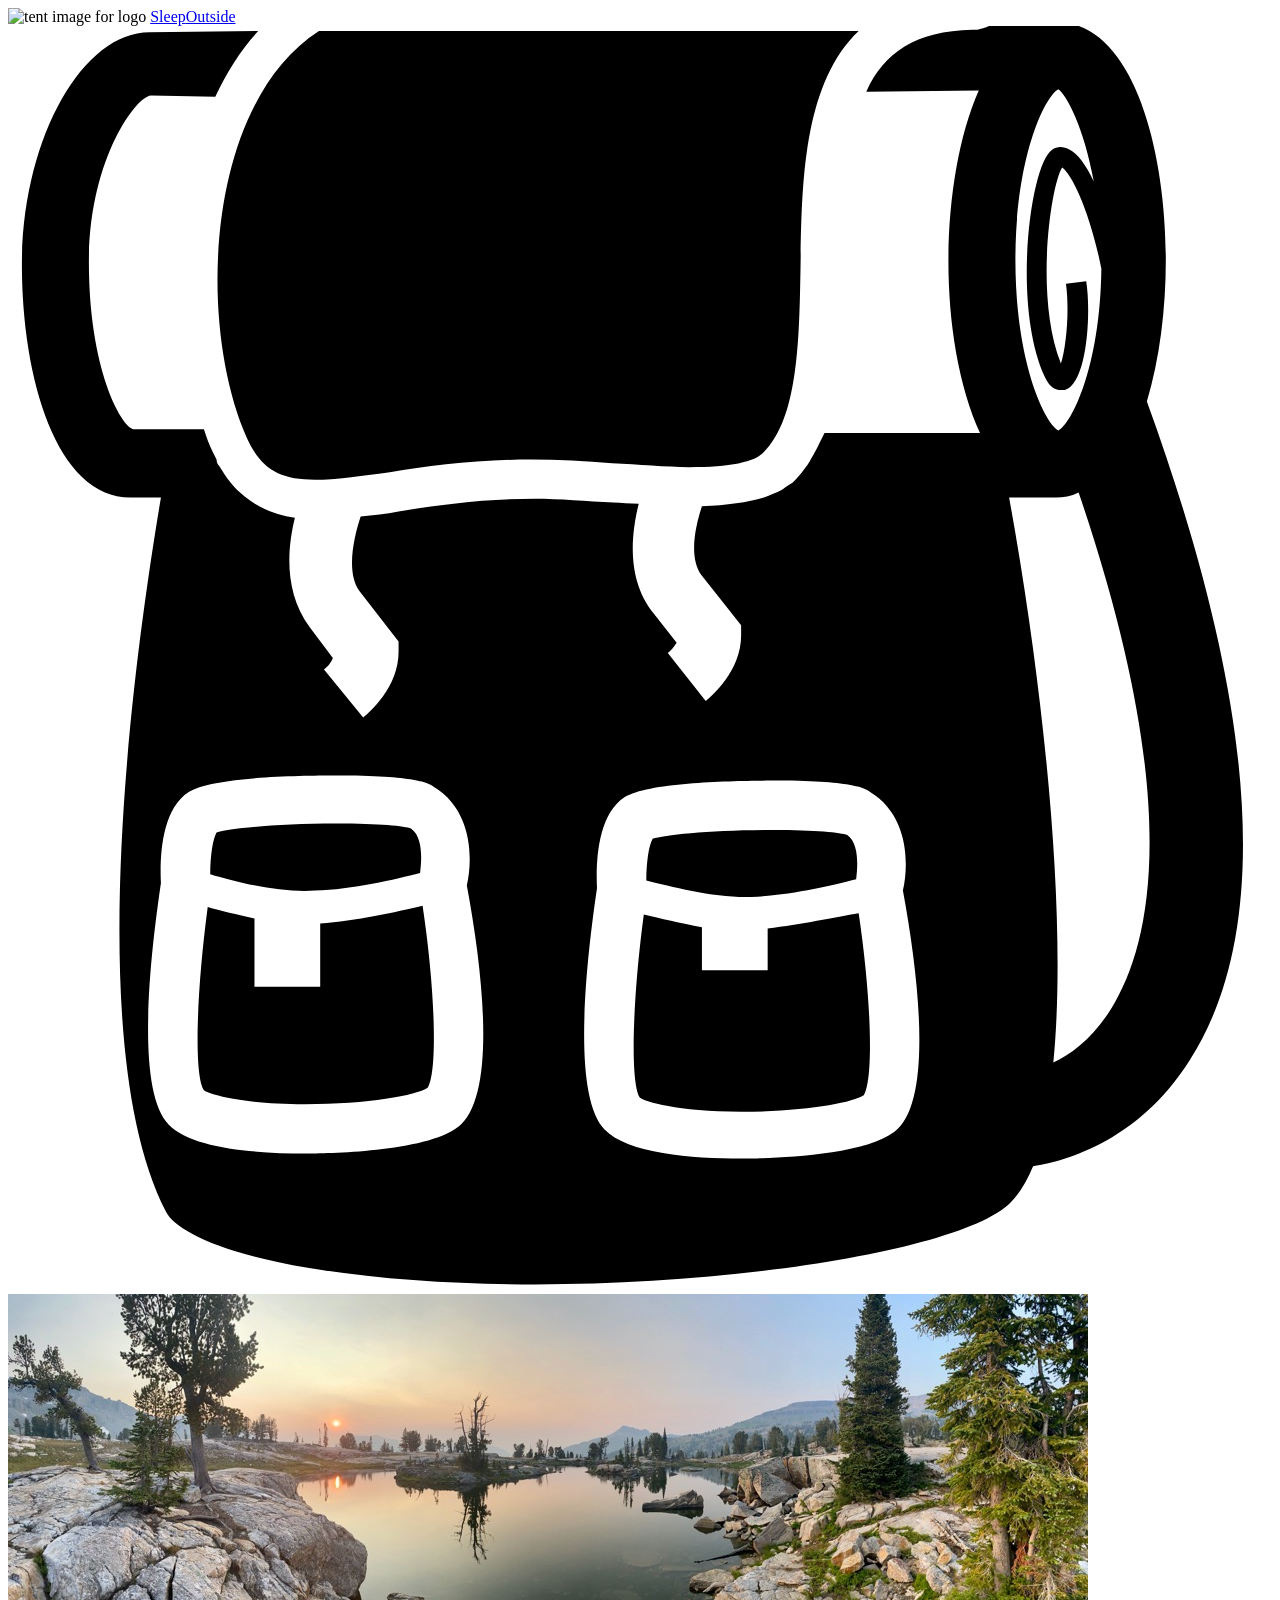
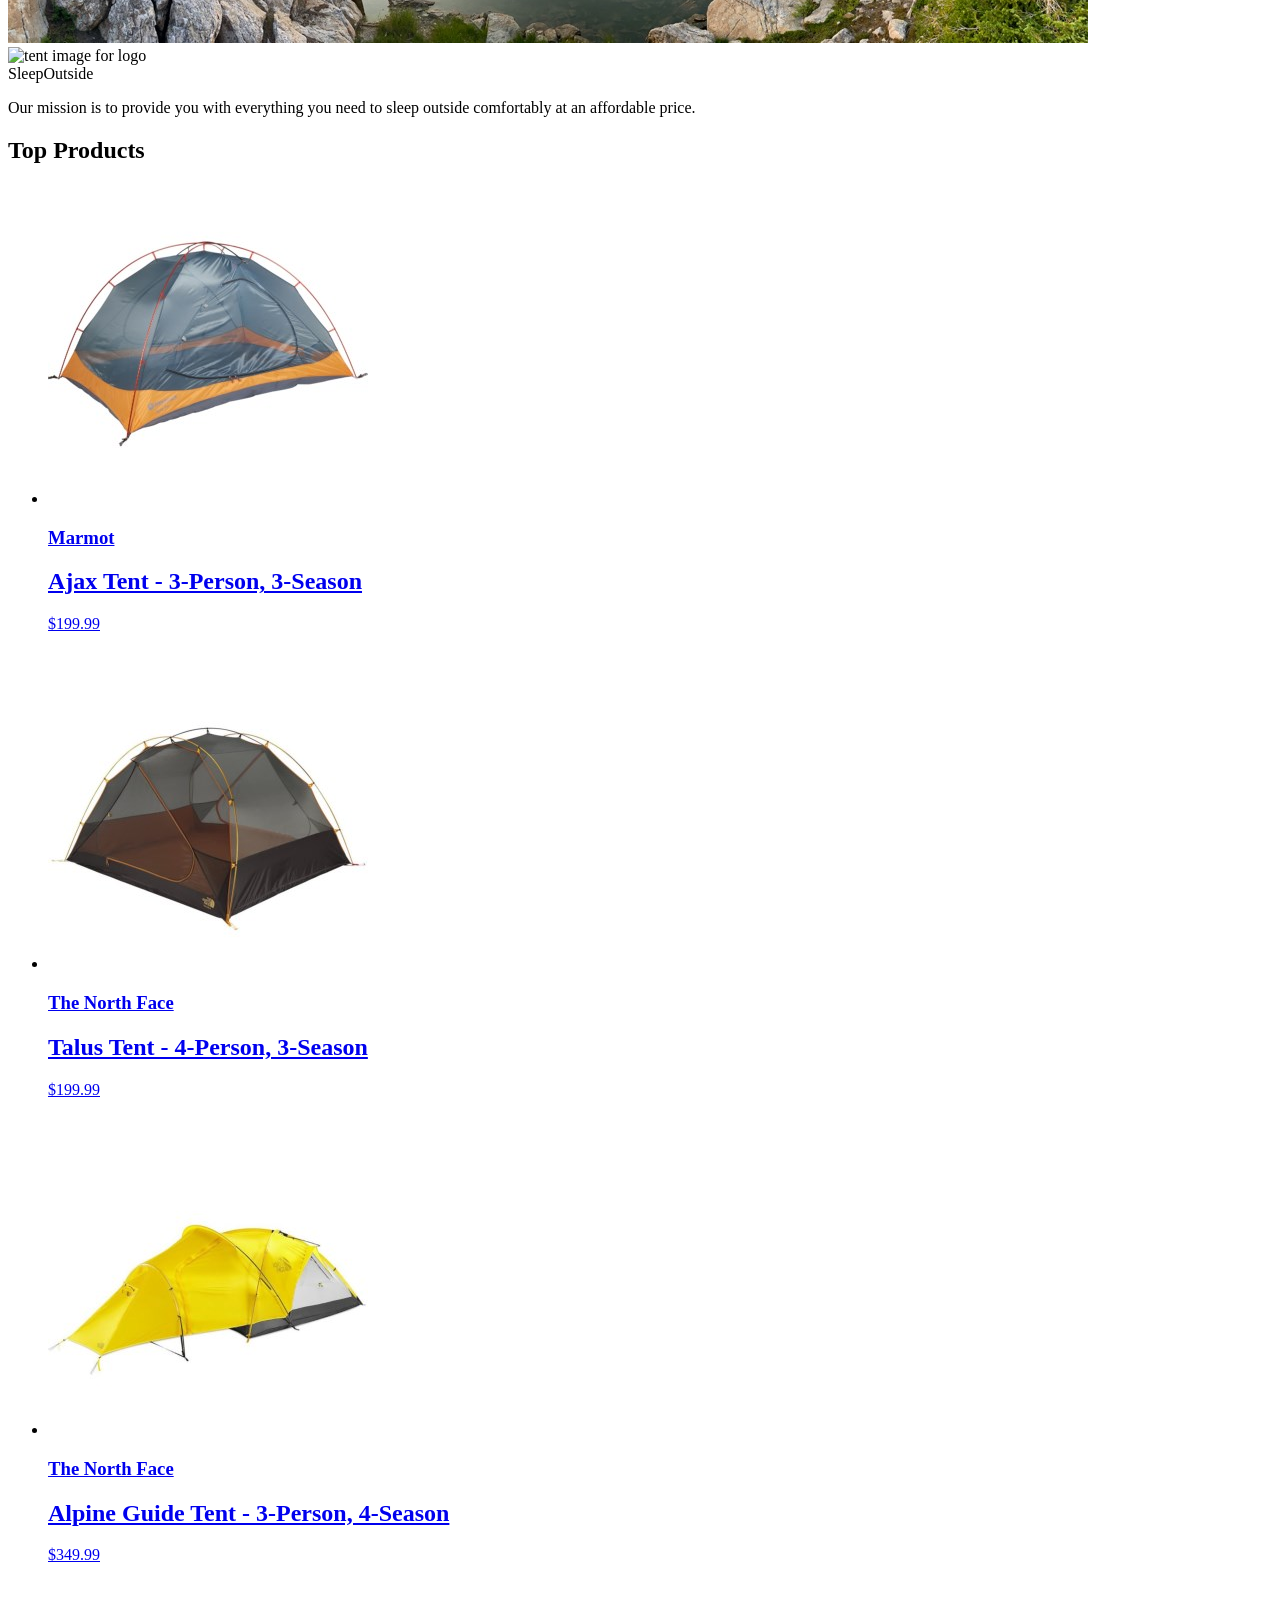
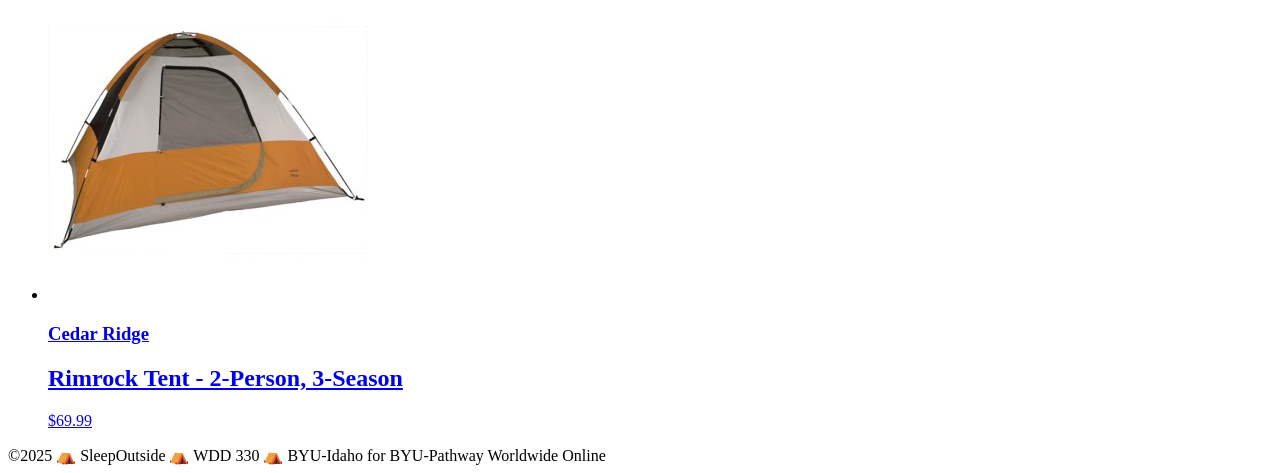
==== src/index.html @ bf718893 "Initial commit" ====
<!doctype html>
<html lang="en">
  <head>
    <meta charset="UTF-8" />
    <meta name="viewport" content="width=device-width, initial-scale=1.0" />
    <title>Sleep Outside | Home</title>
    <link rel="stylesheet" href="/css/style.css" />
  </head>

  <body>
    <header class="divider">
      <div class="logo">
        <img src="/images/noun_Tent_2517.svg" alt="tent image for logo" />
        <a href="index.html"> Sleep<span class="highlight">Outside</span></a>
      </div>
      <div class="cart">
        <a href="cart/index.html">
          <svg xmlns="http://www.w3.org/2000/svg" viewBox="0 0 100 100">
            <path
              d="M18.9 32.6c1.1 2.4 2.5 3.3 5.4 3.3 1.6 0 3.6-0.3 5.9-0.6 3.2-0.5 6.9-1 11.2-1 2.1 0 4.3 0.1 6.4 0.3 2.1 0.1 4.2 0.3 6.1 0.3 3.2 0 5.2-0.4 5.9-1.2 2.7-2.7 2.8-8.8 2.9-14.6 0.1-6.7 0.2-14.5 4.6-18.7 -0.5 0-1 0-1.6 0 -14.2 0-37.5 0-41.1 0C15.6 6.2 14.9 23.6 18.9 32.6z"
            />
            <path
              d="M90.1 29.7c1-3.3 1.5-7.3 1.5-11.2 0-9-2.7-18.8-8.6-18.8 -0.1 0-0.2 0-0.3 0L77.8-0.1c-0.3 0.2-0.8 0.3-1.1 0.4 0 0 0 0 0 0 -0.2 0-0.3 0-0.4 0 -4.5 0.1-7 1.8-8.4 4.9l8.9-0.1c-1.6 3.6-2.4 8.7-2.4 13.5 0 4.9 0.8 9.9 2.5 13.6l-12.3 0c-0.2 0.4-0.4 0.8-0.6 1.2 -0.2 0.4-0.4 0.7-0.6 1.1 -0.1 0.1-0.1 0.2-0.2 0.3 -0.3 0.4-0.5 0.7-0.9 1.1 0 0 0 0 0 0 0 0-0.1 0.1-0.1 0.1 -0.1 0.1-0.2 0.2-0.4 0.3 -0.2 0.1-0.4 0.3-0.6 0.4 0 0 0 0 0 0 -0.4 0.2-0.9 0.4-1.4 0.6 -1.3 0.4-2.9 0.6-4.9 0.7 -0.5 1.5-1.1 4.1 0 5.5l3.1 3.9 0 0.8c0 2.8-2.3 4.8-2.8 5.2l-3-3.8c0.3-0.2 0.5-0.5 0.7-0.8l-1.8-2.3c-2.2-2.7-1.8-6.3-1.2-8.7 -0.7 0-1.4-0.1-2-0.1 -2.1-0.1-4.3-0.3-6.2-0.3 -4.1 0-7.7 0.5-10.8 1 -1 0.2-2 0.3-3 0.4 -0.5 1.5-1.2 4.4-0.1 5.9l3.1 4 0 0.8c0 2.8-2.3 4.8-2.8 5.2l-3.1-3.8c0.3-0.2 0.6-0.6 0.7-0.9l-1.8-2.4c-2.1-2.8-1.8-6.3-1.2-8.7 -1.6-0.2-2.9-0.8-4-1.7h0c-0.8-0.6-1.4-1.4-2-2.4 -0.1-0.1-0.2-0.3-0.2-0.5 -0.1-0.2-0.2-0.4-0.3-0.6 -0.3-0.6-0.5-1.2-0.7-1.8l-5.6 0c-1-0.3-3.5-4.8-3.5-13.2 0-8.1 3.7-13.1 4.9-13.2L16.4 5.6c0.9-1.9 2-3.7 3.4-5.2L11.2 0.5c-5.4 0-10.1 8.6-10.1 18.4 0 8.9 2.7 18.4 8.6 18.4h2.4c-1.8 10.7-6.6 43 0.4 56.5 0.7 1.4 4.3 3.4 12.2 4.6 20.2 3.1 49.8-0.5 54.6-5.3 0.7-0.7 1.3-1.7 1.8-2.9 2-0.3 8.2-1.7 12.4-8.4C100.1 71.5 98.9 53.9 90.1 29.7zM35.6 87.1c-2.6 2-10.5 2.1-12.1 2.1 0 0 0 0 0 0 -3.9 0-9-0.4-10.8-2.3 -2.6-2.7-1.5-13-0.6-19.1 -0.1-1.9 0-5.8 2.2-7.2 1.9-1.2 8.7-1.3 11.6-1.3 6.4 0 7.4 0.6 7.8 0.9 3 1.8 3.1 5.6 2.6 7.8C37.7 75.5 38.6 84.8 35.6 87.1zM70.1 87.5c-2.6 2-10.5 2.1-12.1 2.1 0 0 0 0 0 0 -3.9 0-9-0.4-10.8-2.3 -2.6-2.7-1.5-13-0.6-19.1 -0.1-1.9 0-5.8 2.2-7.2 1.9-1.2 8.7-1.3 11.6-1.3 6.4 0 7.4 0.6 7.8 0.9 3 1.8 3.1 5.6 2.6 7.8C72.2 76 73.1 85.3 70.1 87.5zM85.9 12.3c-0.6-1.3-1.3-2.2-1.9-2.5 -0.5-0.3-1-0.3-1.4 0 -1.7 1.1-3.2 12.2-0.6 17.9 0.4 0.9 0.9 1.1 1.3 1.1 0.1 0 0.2 0 0.3 0 1.8-0.5 2.1-6.2 1.7-8.6l-1.6 0.2c0.3 2.2 0 5.1-0.4 6.3 -2.1-5.3-0.8-14.1 0.1-15.5 0.8 0.6 2.2 3.5 3.1 8 -0.1 7.9-2.4 12.3-3.4 12.8 -1-0.5-3.4-5.2-3.4-13.5 0-8.3 2.4-13 3.4-13.5C83.7 5.4 85.1 7.9 85.9 12.3zM87.3 77.7c-1.4 2.3-3.1 3.6-4.6 4.3 1.2-12.2-1-31-3.5-44.7h3.3c0.1 0 0.3 0 0.4 0 0.6 0 1.2-0.1 1.8-0.4C92.8 60.7 90.7 72.2 87.3 77.7z"
            />
            <path
              d="M24.7 71v5h-5.2v-5.4c-1.4-0.3-2.7-0.6-3.7-0.9 -0.9 6.8-1.1 13.3-0.3 14.5 0.4 0.3 2.9 1.1 8 1.1h0c5 0 8.8-0.7 9.7-1.3 0.8-1.3 0.6-7.7-0.4-14.4C30.7 70.1 27.5 70.8 24.7 71z"
            />
            <path
              d="M58.8 68.9c2.9-0.1 6.4-0.9 8.3-1.4 0.1-0.8 0.3-2.8-0.7-3.5 -0.5-0.2-2.5-0.4-5.9-0.4 -4.9 0-8.6 0.4-9.5 0.7 -0.3 0.5-0.5 1.9-0.5 3.3C52.5 68.1 56 69 58.8 68.9z"
            />
            <path
              d="M24.3 68.4c2.9-0.1 6.4-0.9 8.3-1.4 0.1-0.8 0.3-2.8-0.7-3.5 -0.5-0.2-2.5-0.4-5.9-0.4 -4.9 0-8.6 0.4-9.5 0.7 -0.3 0.5-0.5 1.9-0.5 3.3C18 67.7 21.5 68.6 24.3 68.4z"
            />
            <path
              d="M60.1 71.4v3.3h-5.2v-3.4c-1.7-0.3-3.3-0.7-4.6-1 -0.9 6.8-1.1 13.3-0.3 14.5 0.4 0.3 2.9 1.1 8 1.1h0c5 0 8.8-0.7 9.7-1.3 0.8-1.3 0.6-7.7-0.4-14.4C65.5 70.5 62.7 71.1 60.1 71.4z"
            />

            <!-- <text x="0" y="115" fill="#000000" font-size="5px" font-weight="bold" font-family="'Helvetica Neue', Helvetica, Arial-Unicode, Arial, Sans-serif">Created by Natalia Woodroffe</text>
            <text x="0" y="120" fill="#000000" font-size="5px" font-weight="bold" font-family="'Helvetica Neue', Helvetica, Arial-Unicode, Arial, Sans-serif">from the Noun Project</text> -->
          </svg>
        </a>
      </div>
    </header>
    <main class="divider">
      <div class="hero">
        <img
          src="/images/banner-sm.jpg"
          srcset="images/banner-sm.jpg 500w, images/banner.jpg"
          alt="image of a high mountain lake"
        />
        <div class="logo logo--square">
          <img src="/images/noun_Tent_2517.svg" alt="tent image for logo" />
          <div>Sleep<span class="highlight">Outside</span></div>
        </div>
        <div class="mission">
          <p>
            Our mission is to provide you with everything you need to sleep
            outside comfortably at an affordable price.
          </p>
        </div>
      </div>

      <section class="products">
        <h2>Top Products</h2>
        <ul class="product-list">
          <li class="product-card">
            <a href="product_pages/marmot-ajax-3.html">
              <img
                src="images/tents/marmot-ajax-tent-3-person-3-season-in-pale-pumpkin-terracotta~p~880rr_01~320.jpg"
                alt="Marmot Ajax tent"
              />
              <h3 class="card__brand">Marmot</h3>
              <h2 class="card__name">Ajax Tent - 3-Person, 3-Season</h2>
              <p class="product-card__price">$199.99</p>
            </a>
          </li>
          <li class="product-card">
            <a href="product_pages/northface-talus-4.html">
              <img
                src="images/tents/the-north-face-talus-tent-4-person-3-season-in-golden-oak-saffron-yellow~p~985rf_01~320.jpg"
                alt="Talus Tent - 4-Person, 3-Season"
              />
              <h3 class="card__brand">The North Face</h3>
              <h2 class="card__name">Talus Tent - 4-Person, 3-Season</h2>
              <p class="product-card__price">$199.99</p>
            </a>
          </li>
          <li class="product-card">
            <a href="product_pages/northface-alpine-3.html">
              <img
                src="images/tents/the-north-face-alpine-guide-tent-3-person-4-season-in-canary-yellow-high-rise-grey~p~985pr_01~320.jpg"
                alt="Alpine Guide Tent - 3-Person, 4-Season"
              />
              <h3 class="card__brand">The North Face</h3>
              <h2 class="card__name">Alpine Guide Tent - 3-Person, 4-Season</h2>
              <p class="product-card__price">$349.99</p>
            </a>
          </li>
          <li class="product-card">
            <a href="product_pages/cedar-ridge-rimrock-2.html">
              <img
                src="images/tents/cedar-ridge-rimrock-tent-2-person-3-season-in-rust-clay~p~344yj_01~320.jpg"
                alt="Rimrock Tent - 2-Person, 3-Season"
              />
              <h3 class="card__brand">Cedar Ridge</h3>
              <h2 class="card__name">Rimrock Tent - 2-Person, 3-Season</h2>
              <p class="product-card__price">$69.99</p>
            </a>
          </li>
        </ul>
      </section>
    </main>
    <footer>
      &copy;2025 ⛺ SleepOutside ⛺ WDD 330 ⛺ BYU-Idaho for BYU-Pathway
      Worldwide Online
    </footer>
  </body>
</html>
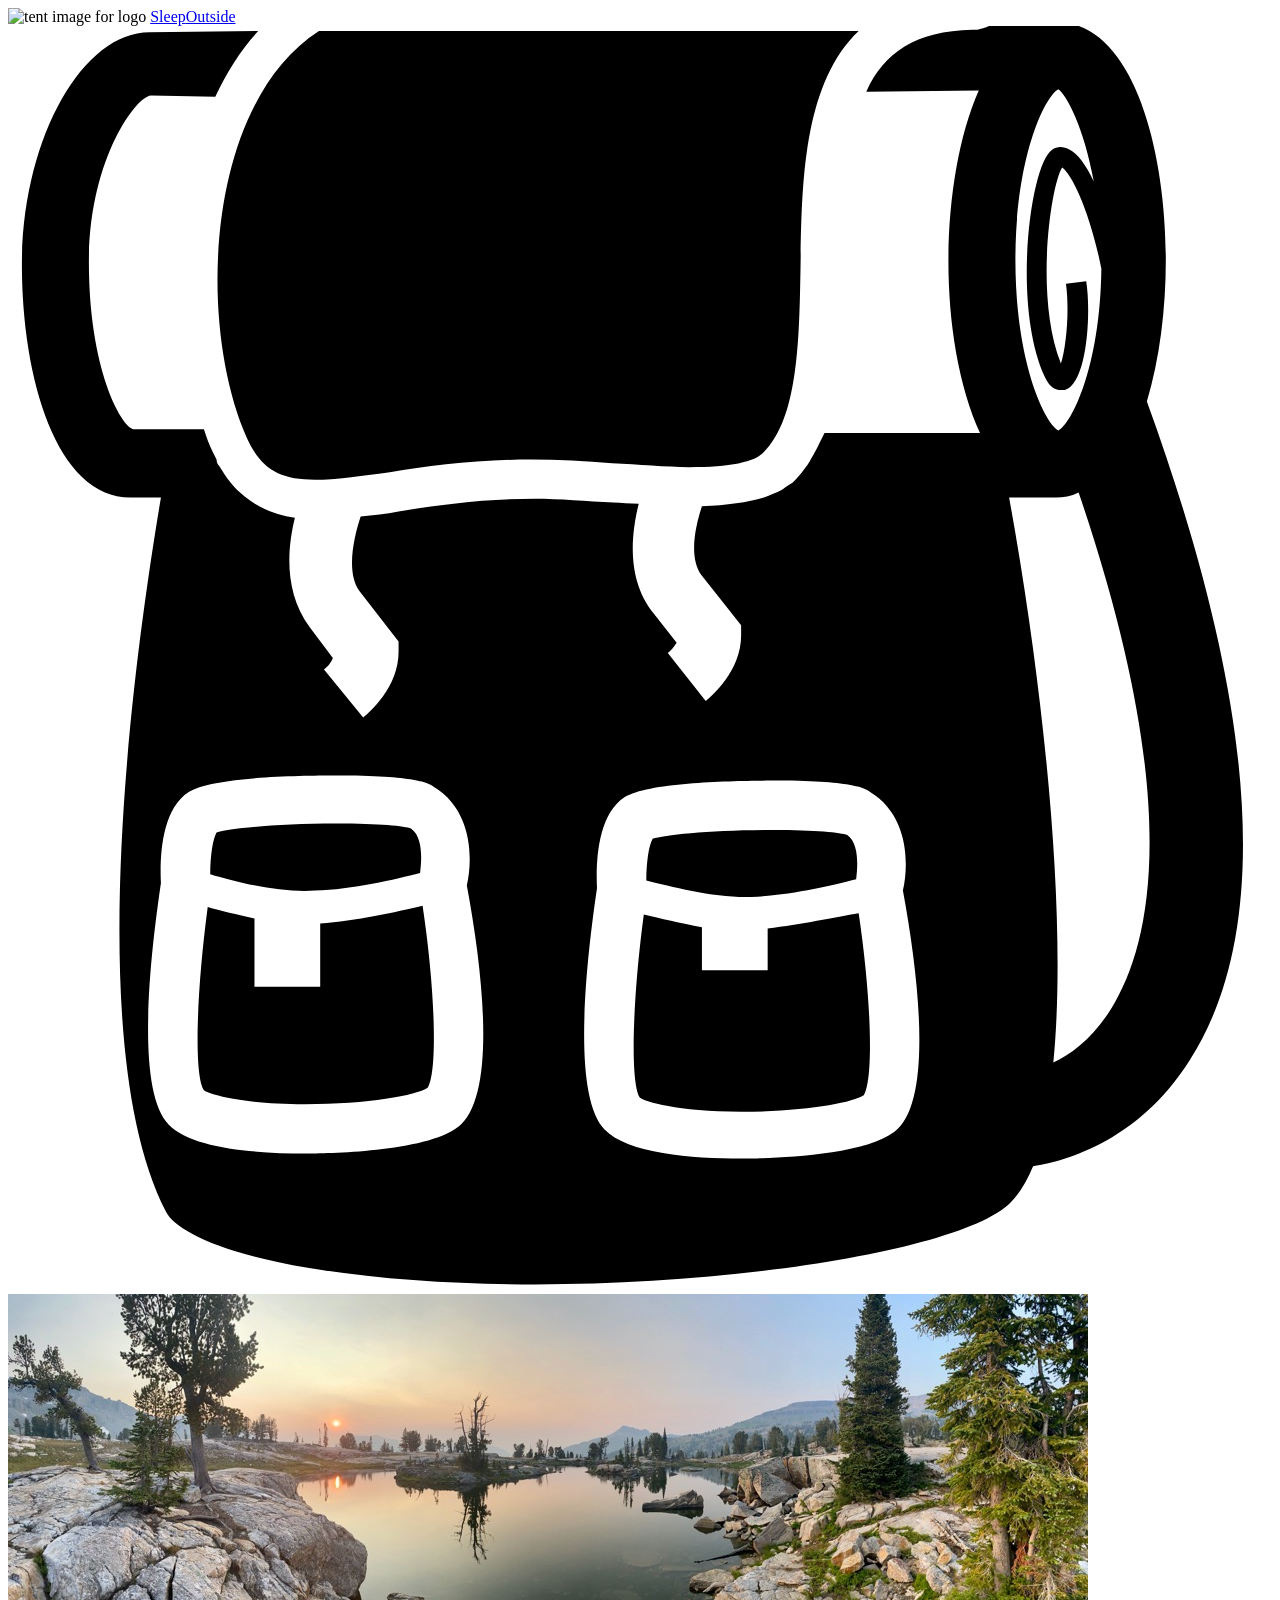
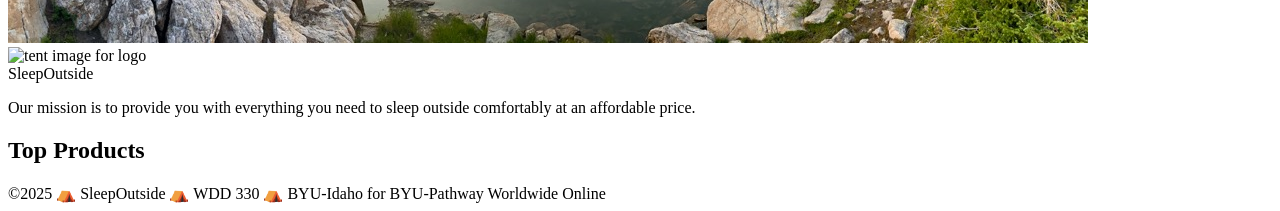
==== commit a54c1c4f: "w2 individual" ====
--- a/src/index.html
+++ b/src/index.html
@@ -5,6 +5,7 @@
     <meta name="viewport" content="width=device-width, initial-scale=1.0" />
     <title>Sleep Outside | Home</title>
     <link rel="stylesheet" href="/css/style.css" />
+    <script src="js/main.js" type="module"></script>
   </head>
 
   <body>
@@ -63,50 +64,7 @@
       <section class="products">
         <h2>Top Products</h2>
         <ul class="product-list">
-          <li class="product-card">
-            <a href="product_pages/marmot-ajax-3.html">
-              <img
-                src="images/tents/marmot-ajax-tent-3-person-3-season-in-pale-pumpkin-terracotta~p~880rr_01~320.jpg"
-                alt="Marmot Ajax tent"
-              />
-              <h3 class="card__brand">Marmot</h3>
-              <h2 class="card__name">Ajax Tent - 3-Person, 3-Season</h2>
-              <p class="product-card__price">$199.99</p>
-            </a>
-          </li>
-          <li class="product-card">
-            <a href="product_pages/northface-talus-4.html">
-              <img
-                src="images/tents/the-north-face-talus-tent-4-person-3-season-in-golden-oak-saffron-yellow~p~985rf_01~320.jpg"
-                alt="Talus Tent - 4-Person, 3-Season"
-              />
-              <h3 class="card__brand">The North Face</h3>
-              <h2 class="card__name">Talus Tent - 4-Person, 3-Season</h2>
-              <p class="product-card__price">$199.99</p>
-            </a>
-          </li>
-          <li class="product-card">
-            <a href="product_pages/northface-alpine-3.html">
-              <img
-                src="images/tents/the-north-face-alpine-guide-tent-3-person-4-season-in-canary-yellow-high-rise-grey~p~985pr_01~320.jpg"
-                alt="Alpine Guide Tent - 3-Person, 4-Season"
-              />
-              <h3 class="card__brand">The North Face</h3>
-              <h2 class="card__name">Alpine Guide Tent - 3-Person, 4-Season</h2>
-              <p class="product-card__price">$349.99</p>
-            </a>
-          </li>
-          <li class="product-card">
-            <a href="product_pages/cedar-ridge-rimrock-2.html">
-              <img
-                src="images/tents/cedar-ridge-rimrock-tent-2-person-3-season-in-rust-clay~p~344yj_01~320.jpg"
-                alt="Rimrock Tent - 2-Person, 3-Season"
-              />
-              <h3 class="card__brand">Cedar Ridge</h3>
-              <h2 class="card__name">Rimrock Tent - 2-Person, 3-Season</h2>
-              <p class="product-card__price">$69.99</p>
-            </a>
-          </li>
+          <!-- product cards are rendered here by js/ProductList.mjs -->
         </ul>
       </section>
     </main>
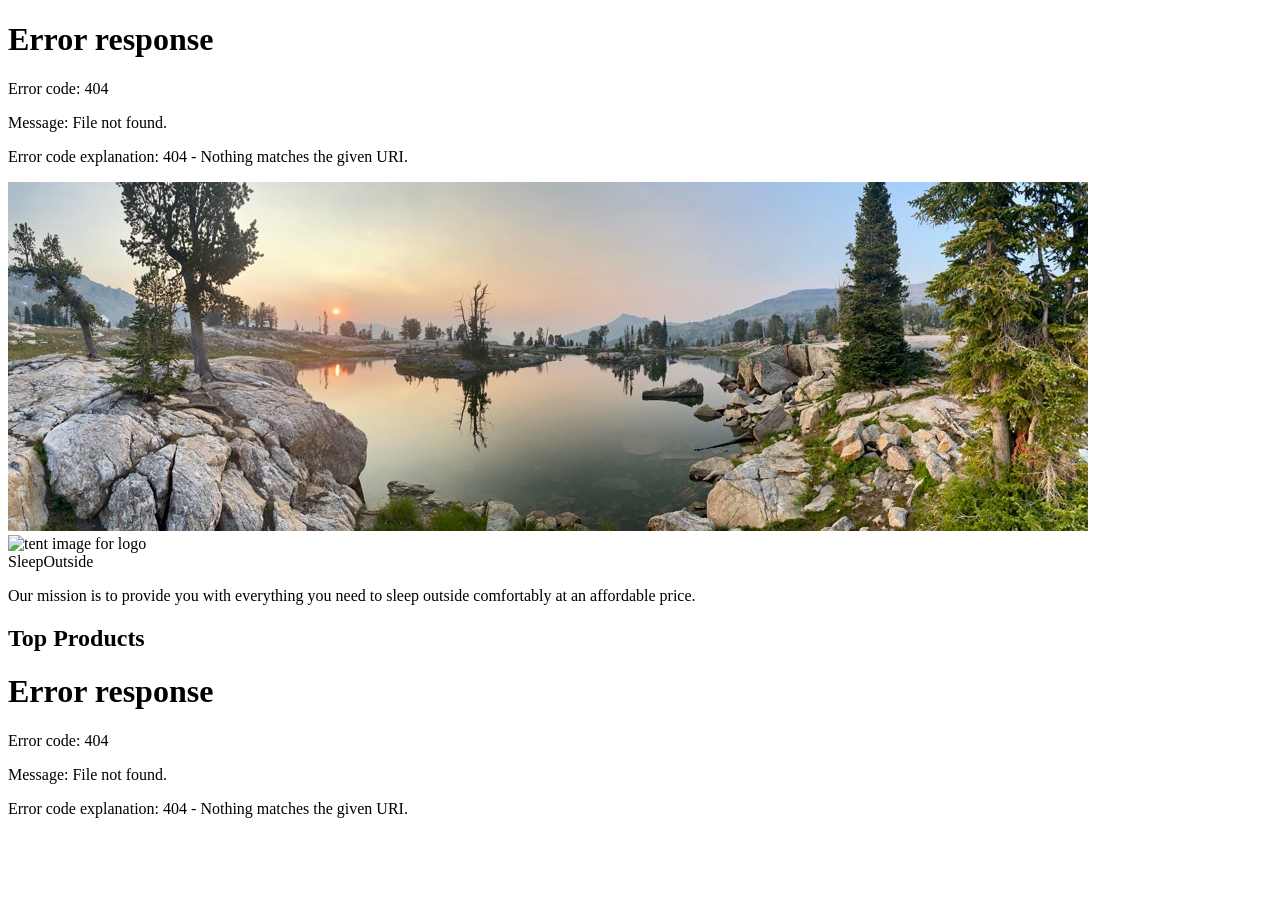
==== commit f172ed99: "w3 team" ====
--- a/src/index.html
+++ b/src/index.html
@@ -9,39 +9,7 @@
   </head>
 
   <body>
-    <header class="divider">
-      <div class="logo">
-        <img src="/images/noun_Tent_2517.svg" alt="tent image for logo" />
-        <a href="index.html"> Sleep<span class="highlight">Outside</span></a>
-      </div>
-      <div class="cart">
-        <a href="cart/index.html">
-          <svg xmlns="http://www.w3.org/2000/svg" viewBox="0 0 100 100">
-            <path
-              d="M18.9 32.6c1.1 2.4 2.5 3.3 5.4 3.3 1.6 0 3.6-0.3 5.9-0.6 3.2-0.5 6.9-1 11.2-1 2.1 0 4.3 0.1 6.4 0.3 2.1 0.1 4.2 0.3 6.1 0.3 3.2 0 5.2-0.4 5.9-1.2 2.7-2.7 2.8-8.8 2.9-14.6 0.1-6.7 0.2-14.5 4.6-18.7 -0.5 0-1 0-1.6 0 -14.2 0-37.5 0-41.1 0C15.6 6.2 14.9 23.6 18.9 32.6z"
-            />
-            <path
-              d="M90.1 29.7c1-3.3 1.5-7.3 1.5-11.2 0-9-2.7-18.8-8.6-18.8 -0.1 0-0.2 0-0.3 0L77.8-0.1c-0.3 0.2-0.8 0.3-1.1 0.4 0 0 0 0 0 0 -0.2 0-0.3 0-0.4 0 -4.5 0.1-7 1.8-8.4 4.9l8.9-0.1c-1.6 3.6-2.4 8.7-2.4 13.5 0 4.9 0.8 9.9 2.5 13.6l-12.3 0c-0.2 0.4-0.4 0.8-0.6 1.2 -0.2 0.4-0.4 0.7-0.6 1.1 -0.1 0.1-0.1 0.2-0.2 0.3 -0.3 0.4-0.5 0.7-0.9 1.1 0 0 0 0 0 0 0 0-0.1 0.1-0.1 0.1 -0.1 0.1-0.2 0.2-0.4 0.3 -0.2 0.1-0.4 0.3-0.6 0.4 0 0 0 0 0 0 -0.4 0.2-0.9 0.4-1.4 0.6 -1.3 0.4-2.9 0.6-4.9 0.7 -0.5 1.5-1.1 4.1 0 5.5l3.1 3.9 0 0.8c0 2.8-2.3 4.8-2.8 5.2l-3-3.8c0.3-0.2 0.5-0.5 0.7-0.8l-1.8-2.3c-2.2-2.7-1.8-6.3-1.2-8.7 -0.7 0-1.4-0.1-2-0.1 -2.1-0.1-4.3-0.3-6.2-0.3 -4.1 0-7.7 0.5-10.8 1 -1 0.2-2 0.3-3 0.4 -0.5 1.5-1.2 4.4-0.1 5.9l3.1 4 0 0.8c0 2.8-2.3 4.8-2.8 5.2l-3.1-3.8c0.3-0.2 0.6-0.6 0.7-0.9l-1.8-2.4c-2.1-2.8-1.8-6.3-1.2-8.7 -1.6-0.2-2.9-0.8-4-1.7h0c-0.8-0.6-1.4-1.4-2-2.4 -0.1-0.1-0.2-0.3-0.2-0.5 -0.1-0.2-0.2-0.4-0.3-0.6 -0.3-0.6-0.5-1.2-0.7-1.8l-5.6 0c-1-0.3-3.5-4.8-3.5-13.2 0-8.1 3.7-13.1 4.9-13.2L16.4 5.6c0.9-1.9 2-3.7 3.4-5.2L11.2 0.5c-5.4 0-10.1 8.6-10.1 18.4 0 8.9 2.7 18.4 8.6 18.4h2.4c-1.8 10.7-6.6 43 0.4 56.5 0.7 1.4 4.3 3.4 12.2 4.6 20.2 3.1 49.8-0.5 54.6-5.3 0.7-0.7 1.3-1.7 1.8-2.9 2-0.3 8.2-1.7 12.4-8.4C100.1 71.5 98.9 53.9 90.1 29.7zM35.6 87.1c-2.6 2-10.5 2.1-12.1 2.1 0 0 0 0 0 0 -3.9 0-9-0.4-10.8-2.3 -2.6-2.7-1.5-13-0.6-19.1 -0.1-1.9 0-5.8 2.2-7.2 1.9-1.2 8.7-1.3 11.6-1.3 6.4 0 7.4 0.6 7.8 0.9 3 1.8 3.1 5.6 2.6 7.8C37.7 75.5 38.6 84.8 35.6 87.1zM70.1 87.5c-2.6 2-10.5 2.1-12.1 2.1 0 0 0 0 0 0 -3.9 0-9-0.4-10.8-2.3 -2.6-2.7-1.5-13-0.6-19.1 -0.1-1.9 0-5.8 2.2-7.2 1.9-1.2 8.7-1.3 11.6-1.3 6.4 0 7.4 0.6 7.8 0.9 3 1.8 3.1 5.6 2.6 7.8C72.2 76 73.1 85.3 70.1 87.5zM85.9 12.3c-0.6-1.3-1.3-2.2-1.9-2.5 -0.5-0.3-1-0.3-1.4 0 -1.7 1.1-3.2 12.2-0.6 17.9 0.4 0.9 0.9 1.1 1.3 1.1 0.1 0 0.2 0 0.3 0 1.8-0.5 2.1-6.2 1.7-8.6l-1.6 0.2c0.3 2.2 0 5.1-0.4 6.3 -2.1-5.3-0.8-14.1 0.1-15.5 0.8 0.6 2.2 3.5 3.1 8 -0.1 7.9-2.4 12.3-3.4 12.8 -1-0.5-3.4-5.2-3.4-13.5 0-8.3 2.4-13 3.4-13.5C83.7 5.4 85.1 7.9 85.9 12.3zM87.3 77.7c-1.4 2.3-3.1 3.6-4.6 4.3 1.2-12.2-1-31-3.5-44.7h3.3c0.1 0 0.3 0 0.4 0 0.6 0 1.2-0.1 1.8-0.4C92.8 60.7 90.7 72.2 87.3 77.7z"
-            />
-            <path
-              d="M24.7 71v5h-5.2v-5.4c-1.4-0.3-2.7-0.6-3.7-0.9 -0.9 6.8-1.1 13.3-0.3 14.5 0.4 0.3 2.9 1.1 8 1.1h0c5 0 8.8-0.7 9.7-1.3 0.8-1.3 0.6-7.7-0.4-14.4C30.7 70.1 27.5 70.8 24.7 71z"
-            />
-            <path
-              d="M58.8 68.9c2.9-0.1 6.4-0.9 8.3-1.4 0.1-0.8 0.3-2.8-0.7-3.5 -0.5-0.2-2.5-0.4-5.9-0.4 -4.9 0-8.6 0.4-9.5 0.7 -0.3 0.5-0.5 1.9-0.5 3.3C52.5 68.1 56 69 58.8 68.9z"
-            />
-            <path
-              d="M24.3 68.4c2.9-0.1 6.4-0.9 8.3-1.4 0.1-0.8 0.3-2.8-0.7-3.5 -0.5-0.2-2.5-0.4-5.9-0.4 -4.9 0-8.6 0.4-9.5 0.7 -0.3 0.5-0.5 1.9-0.5 3.3C18 67.7 21.5 68.6 24.3 68.4z"
-            />
-            <path
-              d="M60.1 71.4v3.3h-5.2v-3.4c-1.7-0.3-3.3-0.7-4.6-1 -0.9 6.8-1.1 13.3-0.3 14.5 0.4 0.3 2.9 1.1 8 1.1h0c5 0 8.8-0.7 9.7-1.3 0.8-1.3 0.6-7.7-0.4-14.4C65.5 70.5 62.7 71.1 60.1 71.4z"
-            />
-
-            <!-- <text x="0" y="115" fill="#000000" font-size="5px" font-weight="bold" font-family="'Helvetica Neue', Helvetica, Arial-Unicode, Arial, Sans-serif">Created by Natalia Woodroffe</text>
-            <text x="0" y="120" fill="#000000" font-size="5px" font-weight="bold" font-family="'Helvetica Neue', Helvetica, Arial-Unicode, Arial, Sans-serif">from the Noun Project</text> -->
-          </svg>
-        </a>
-      </div>
-    </header>
+    <header class="divider" id="main-header"></header>
     <main class="divider">
       <div class="hero">
         <img
@@ -68,9 +36,6 @@
         </ul>
       </section>
     </main>
-    <footer>
-      &copy;2025 ⛺ SleepOutside ⛺ WDD 330 ⛺ BYU-Idaho for BYU-Pathway
-      Worldwide Online
-    </footer>
+    <footer id="main-footer"></footer>
   </body>
 </html>
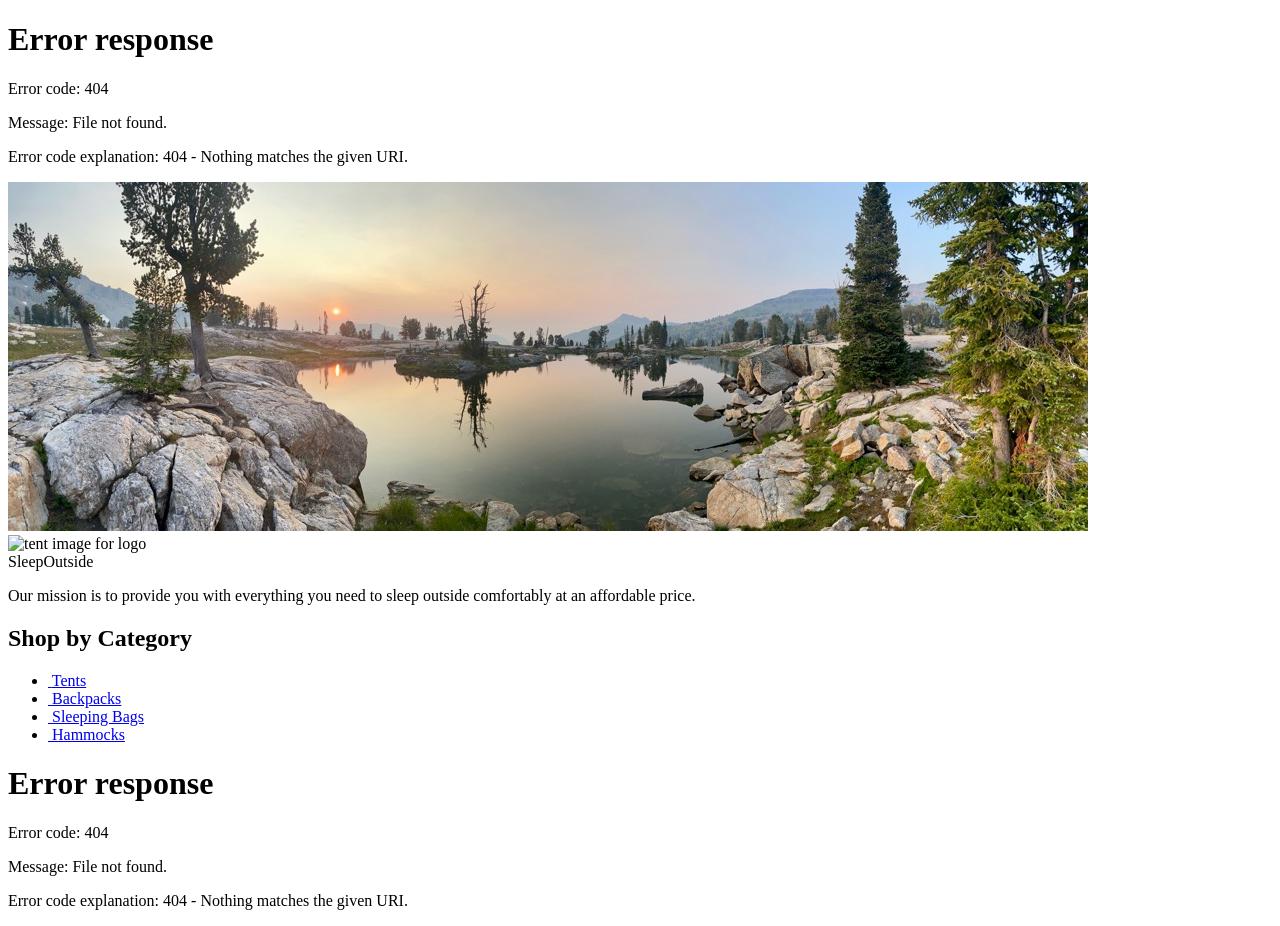
==== commit cc8a95c8: "w3 individual updates" ====
--- a/src/index.html
+++ b/src/index.html
@@ -29,10 +29,33 @@
         </div>
       </div>
 
-      <section class="products">
-        <h2>Top Products</h2>
-        <ul class="product-list">
-          <!-- product cards are rendered here by js/ProductList.mjs -->
+      <section class="categories">
+        <h2>Shop by Category</h2>
+        <ul class="category-list">
+          <li>
+            <a href="/product_listing/?category=tents">
+              <img src="/images/category-tents.svg" alt="" />
+              <span>Tents</span>
+            </a>
+          </li>
+          <li>
+            <a href="/product_listing/?category=backpacks">
+              <img src="/images/category-backpacks.svg" alt="" />
+              <span>Backpacks</span>
+            </a>
+          </li>
+          <li>
+            <a href="/product_listing/?category=sleeping-bags">
+              <img src="/images/category-sleepingbags.svg" alt="" />
+              <span>Sleeping Bags</span>
+            </a>
+          </li>
+          <li>
+            <a href="/product_listing/?category=hammocks">
+              <img src="/images/category-hammocks.svg" alt="" />
+              <span>Hammocks</span>
+            </a>
+          </li>
         </ul>
       </section>
     </main>
